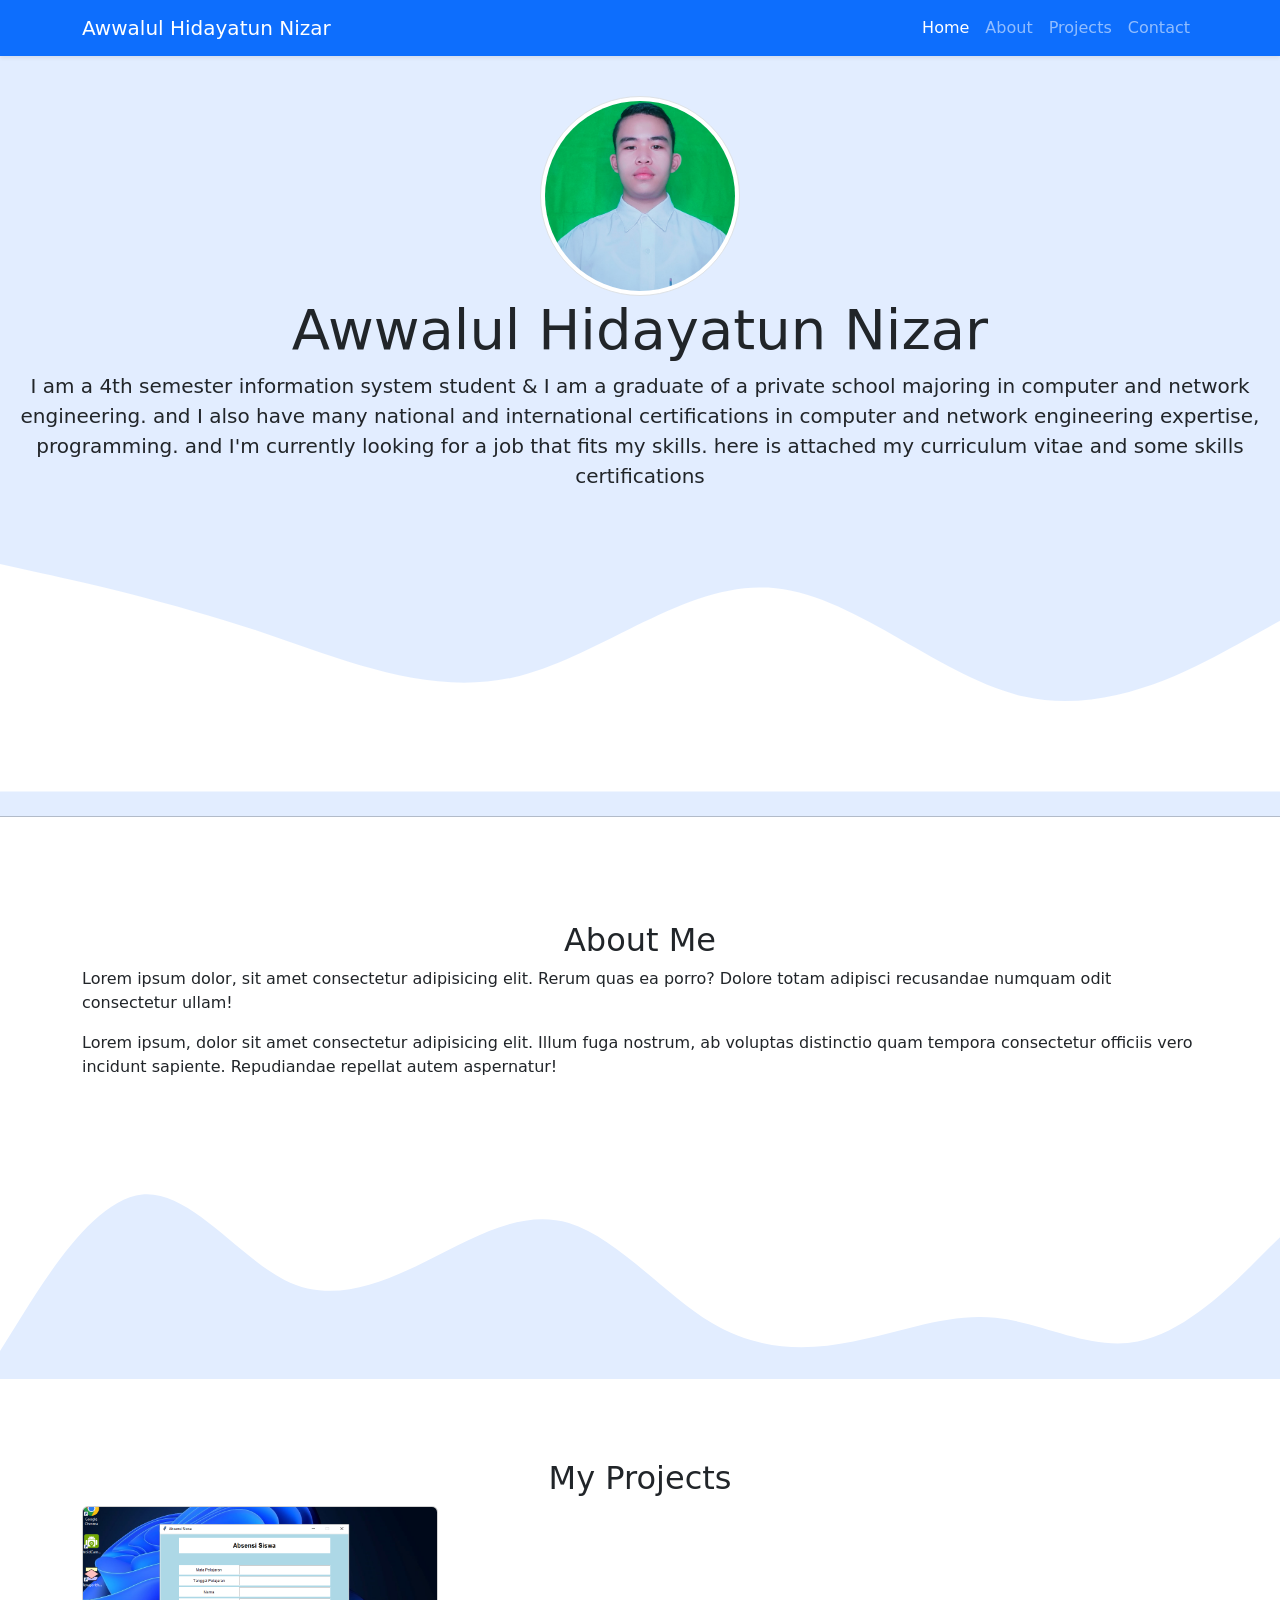
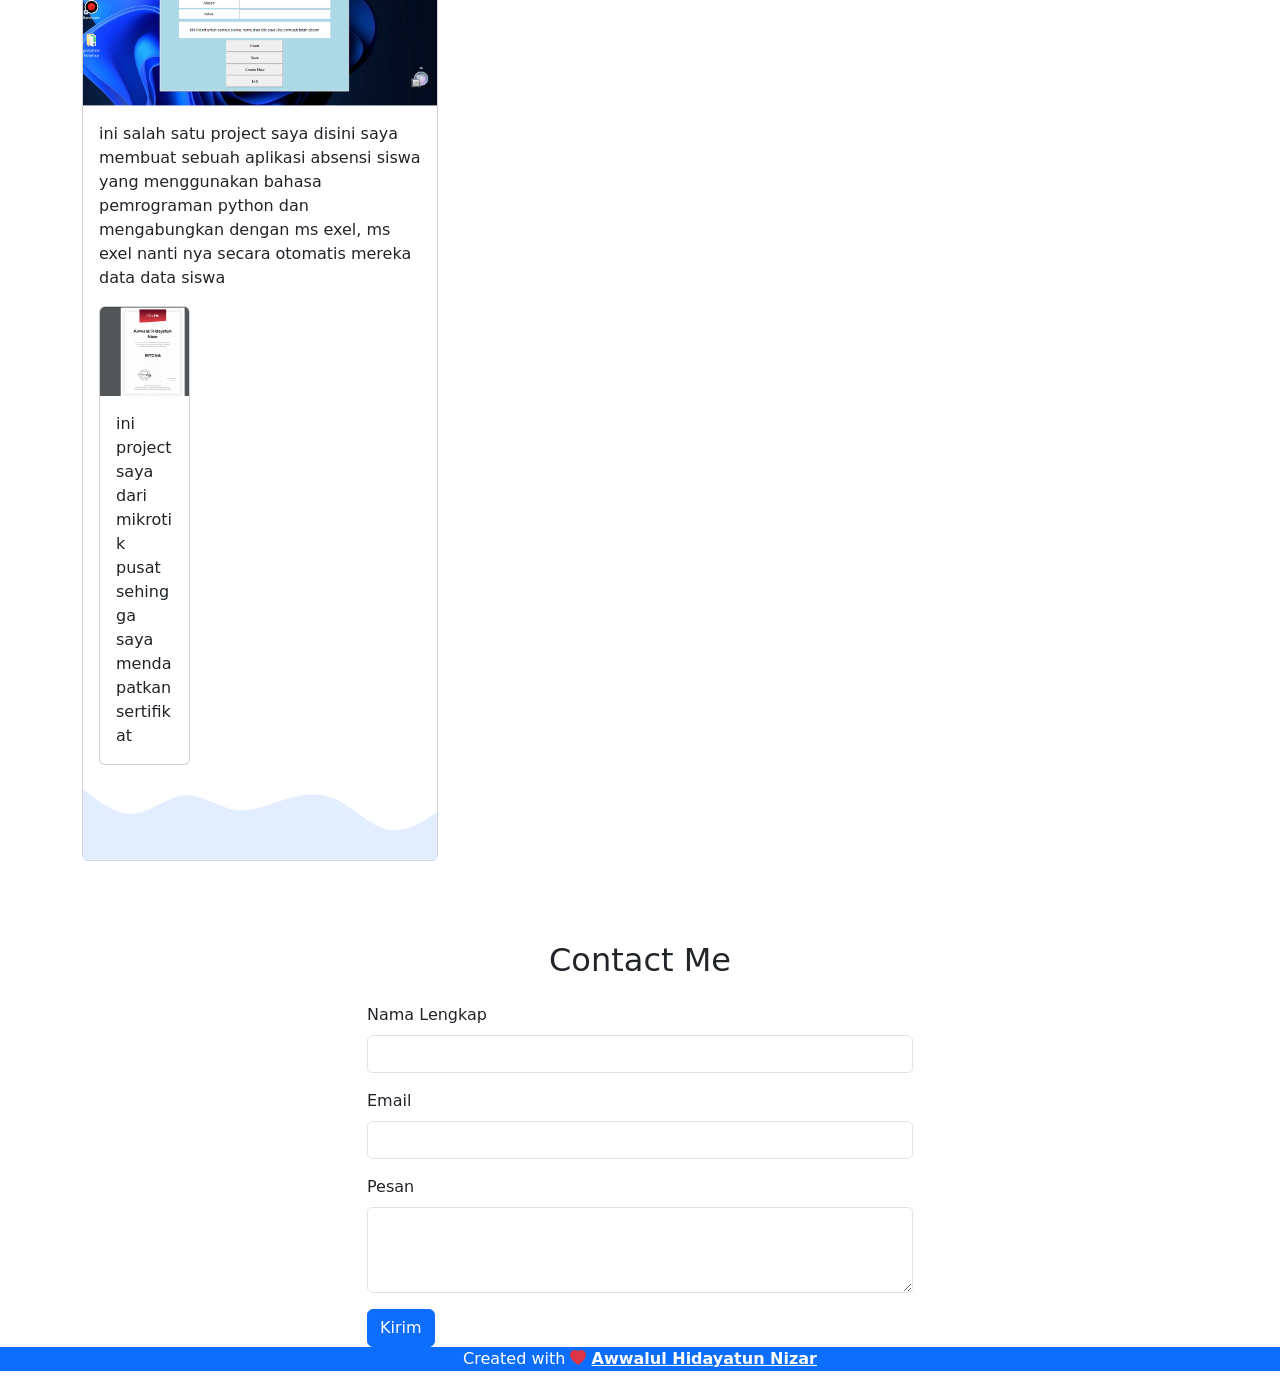
==== index.html @ e8d3842e "Initial commit" ====
<!DOCTYPE html>
<html lang="en">
  <head>
    <meta charset="utf-8" />
    <meta name="viewport" content="width=device-width, initial-scale=1" />
    <title>my portofolio |Awwalul Hidayatun Nizar</title>
    <link rel="stylesheet" href="https://cdn.jsdelivr.net/npm/bootstrap-icons@1.10.4/font/bootstrap-icons.css">

    <link rel="stylesheet" href="style.css" />
    <nav class="navbar navbar-expand-lg navbar-dark bg-primary shadow-sm fixed-top">
      <div class="container">
        <a class="navbar-brand" href="#">Awwalul Hidayatun Nizar</a>
        <button class="navbar-toggler" type="button" data-bs-toggle="collapse" data-bs-target="#navbarNav" aria-controls="navbarNav" aria-expanded="false" aria-label="Toggle navigation">
          <span class="navbar-toggler-icon"></span>
        </button>
        <div class="collapse navbar-collapse" id="navbarNav">
          <ul class="navbar-nav ms-auto">
            <li class="nav-item">
              <a class="nav-link active" aria-current="page" href="#home">Home</a>
            </li>
            <li class="nav-item">
              <a class="nav-link" href="#about">About</a>
            </li>
            <li class="nav-item">
              <a class="nav-link" href="#Projects">Projects</a>
            </li>
            <li class="nav-item">
              <a class="nav-link" href="#contact">Contact</a>
            </li>
          </ul>
        </div>
      </div>
    </nav>

    <section class="jumbotron text-center">
      <img src="img/nizar.jpg" alt="Awwalul Hidayatun Nizar" width="200" class="rounded-circle img-thumbnail" />
      <h1 class="display-4">Awwalul Hidayatun Nizar</h1>
      <p class="lead">
        I am a 4th semester information system student & I am a graduate of a private school majoring in computer and network engineering. and I also have many national and international certifications in computer and network engineering
        expertise, programming. and I'm currently looking for a job that fits my skills. here is attached my curriculum vitae and some skills certifications
      </p>
      <svg xmlns="http://www.w3.org/2000/svg" viewBox="0 0 1440 320">
        <path
          fill="#ffffff"
          fill-opacity="1"
          d="M0,64L48,74.7C96,85,192,107,288,138.7C384,171,480,213,576,192C672,171,768,85,864,90.7C960,96,1056,192,1152,213.3C1248,235,1344,181,1392,154.7L1440,128L1440,320L1392,320C1344,320,1248,320,1152,320C1056,320,960,320,864,320C768,320,672,320,576,320C480,320,384,320,288,320C192,320,96,320,48,320L0,320Z"
        ></path>
      </svg>
      <hr class="my-4" />
    </section>

    
    <section id="about">
      <div class="container">
        <div class="row text-center">
          <div class="col">
            <h2>About Me</h2>
          </div>
        </div>
        <div class="row justify-content-center"></div>
        <div class="col">
          <p>Lorem ipsum dolor, sit amet consectetur adipisicing elit. Rerum quas ea porro? Dolore totam adipisci recusandae numquam odit consectetur ullam!</p>
        </div>
        <div class="col">
          <p>Lorem ipsum, dolor sit amet consectetur adipisicing elit. Illum fuga nostrum, ab voluptas distinctio quam tempora consectetur officiis vero incidunt sapiente. Repudiandae repellat autem aspernatur!</p>
        </div>
      </div>
      <svg xmlns="http://www.w3.org/2000/svg" viewBox="0 0 1440 320">
        <path
          fill="#e2edff"
          fill-opacity="1"
          d="M0,288L26.7,245.3C53.3,203,107,117,160,112C213.3,107,267,181,320,208C373.3,235,427,213,480,186.7C533.3,160,587,128,640,144C693.3,160,747,224,800,256C853.3,288,907,288,960,277.3C1013.3,267,1067,245,1120,250.7C1173.3,256,1227,288,1280,277.3C1333.3,267,1387,213,1413,186.7L1440,160L1440,320L1413.3,320C1386.7,320,1333,320,1280,320C1226.7,320,1173,320,1120,320C1066.7,320,1013,320,960,320C906.7,320,853,320,800,320C746.7,320,693,320,640,320C586.7,320,533,320,480,320C426.7,320,373,320,320,320C266.7,320,213,320,160,320C106.7,320,53,320,27,320L0,320Z"
        ></path>
      </svg>
    </section>
    <!-- akhir about -->
    <section id="Projects">
      <div class="container">
        <div class="row text-center">
          <div class="col">
            <h2>My Projects</h2>
          </div>
        </div>
        <div class="row">
          <div class="col-md-4">
            <div class="card">
              <img src="img/projects/absensi.png" class="card-img-top" alt="Projects 1" />
              <div class="card-body">
                <p class="card-text">
                  ini salah satu project saya disini saya membuat sebuah aplikasi absensi siswa yang menggunakan bahasa pemrograman python dan mengabungkan dengan ms exel, ms exel nanti nya secara otomatis mereka data data siswa
                </p>
                <div class="row">
                  <div class="col-md-4">
                    <div class="card">
                      <img src="img/projects/mtcna.png" class="card-img-top" alt="Projects " />
                      <div class="card-body">
                        <p class="card-text">
                          ini project saya dari mikrotik pusat sehingga saya mendapatkan sertifikat
                        </p>
              </div>
            </div>
          </div>
        </div>
      </div>
      <svg xmlns="http://www.w3.org/2000/svg" viewBox="0 0 1440 320"><path fill="#e2edff" fill-opacity="1" d="M0,32L34.3,58.7C68.6,85,137,139,206,133.3C274.3,128,343,64,411,58.7C480,53,549,107,617,117.3C685.7,128,754,96,823,74.7C891.4,53,960,43,1029,74.7C1097.1,107,1166,181,1234,197.3C1302.9,213,1371,171,1406,149.3L1440,128L1440,320L1405.7,320C1371.4,320,1303,320,1234,320C1165.7,320,1097,320,1029,320C960,320,891,320,823,320C754.3,320,686,320,617,320C548.6,320,480,320,411,320C342.9,320,274,320,206,320C137.1,320,69,320,34,320L0,320Z"></path></svg>
    </section>
     
    <section id="contact">
      <div class="container">
        <div class="row text-center mb-3">
          <div class="col">
            <h2>Contact Me</h2>
          </div>
        </div>
        <div class="row justify-content-center">
          <div class="col-md-6">
            <form>
              <div class="mb-3">
                <label for="name" class="form-label">Nama Lengkap</label>
                <input type="text" class="form-control" id=name aria-describedby="name" />
              </div>
              <div class="mb-3">
                <label for="email" class="form-label">Email</label>
                <input type="email" class="form-control" id="email" aria-describedby="email"/>
              </div>
              <div class="mb-3">
                <label for="pesan" class="form-label">Pesan</label>
                <textarea class="form-control" id="pesan" rows="3"></textarea>
              </div>
              <button type="submit" class="btn btn-primary">Kirim</button>
            </form>
          </div>
        </div>
      </div>
    </section>
    <footer class="bg-primary text-white text-center">
      <p>Created with <i class="bi bi-heart-fill text-danger"></i> <a href="https://www.instagram.com/awwalul_hn/" class="text-white fw-bold">Awwalul Hidayatun Nizar</a></p>
    </footer>
    <link href="https://cdn.jsdelivr.net/npm/bootstrap@5.3.0-alpha3/dist/css/bootstrap.min.css" rel="stylesheet" integrity="sha384-KK94CHFLLe+nY2dmCWGMq91rCGa5gtU4mk92HdvYe+M/SXH301p5ILy+dN9+nJOZ" crossorigin="anonymous" />
  </head>
  <body id="home">
    <script src="https://cdn.jsdelivr.net/npm/bootstrap@5.3.0-alpha3/dist/js/bootstrap.bundle.min.js" integrity="sha384-ENjdO4Dr2bkBIFxQpeoTz1HIcje39Wm4jDKdf19U8gI4ddQ3GYNS7NTKfAdVQSZe" crossorigin="anonymous"></script>
  </body>
</html>
---- style.css ----
body {
  min-height: 2000px;
}
.jumbotron {
  padding-top: 6rem;
  background-color: #e2edff;
}

#projecs {
  background-color: #e2edff;
}

section {
  padding-top: 5rem;
}
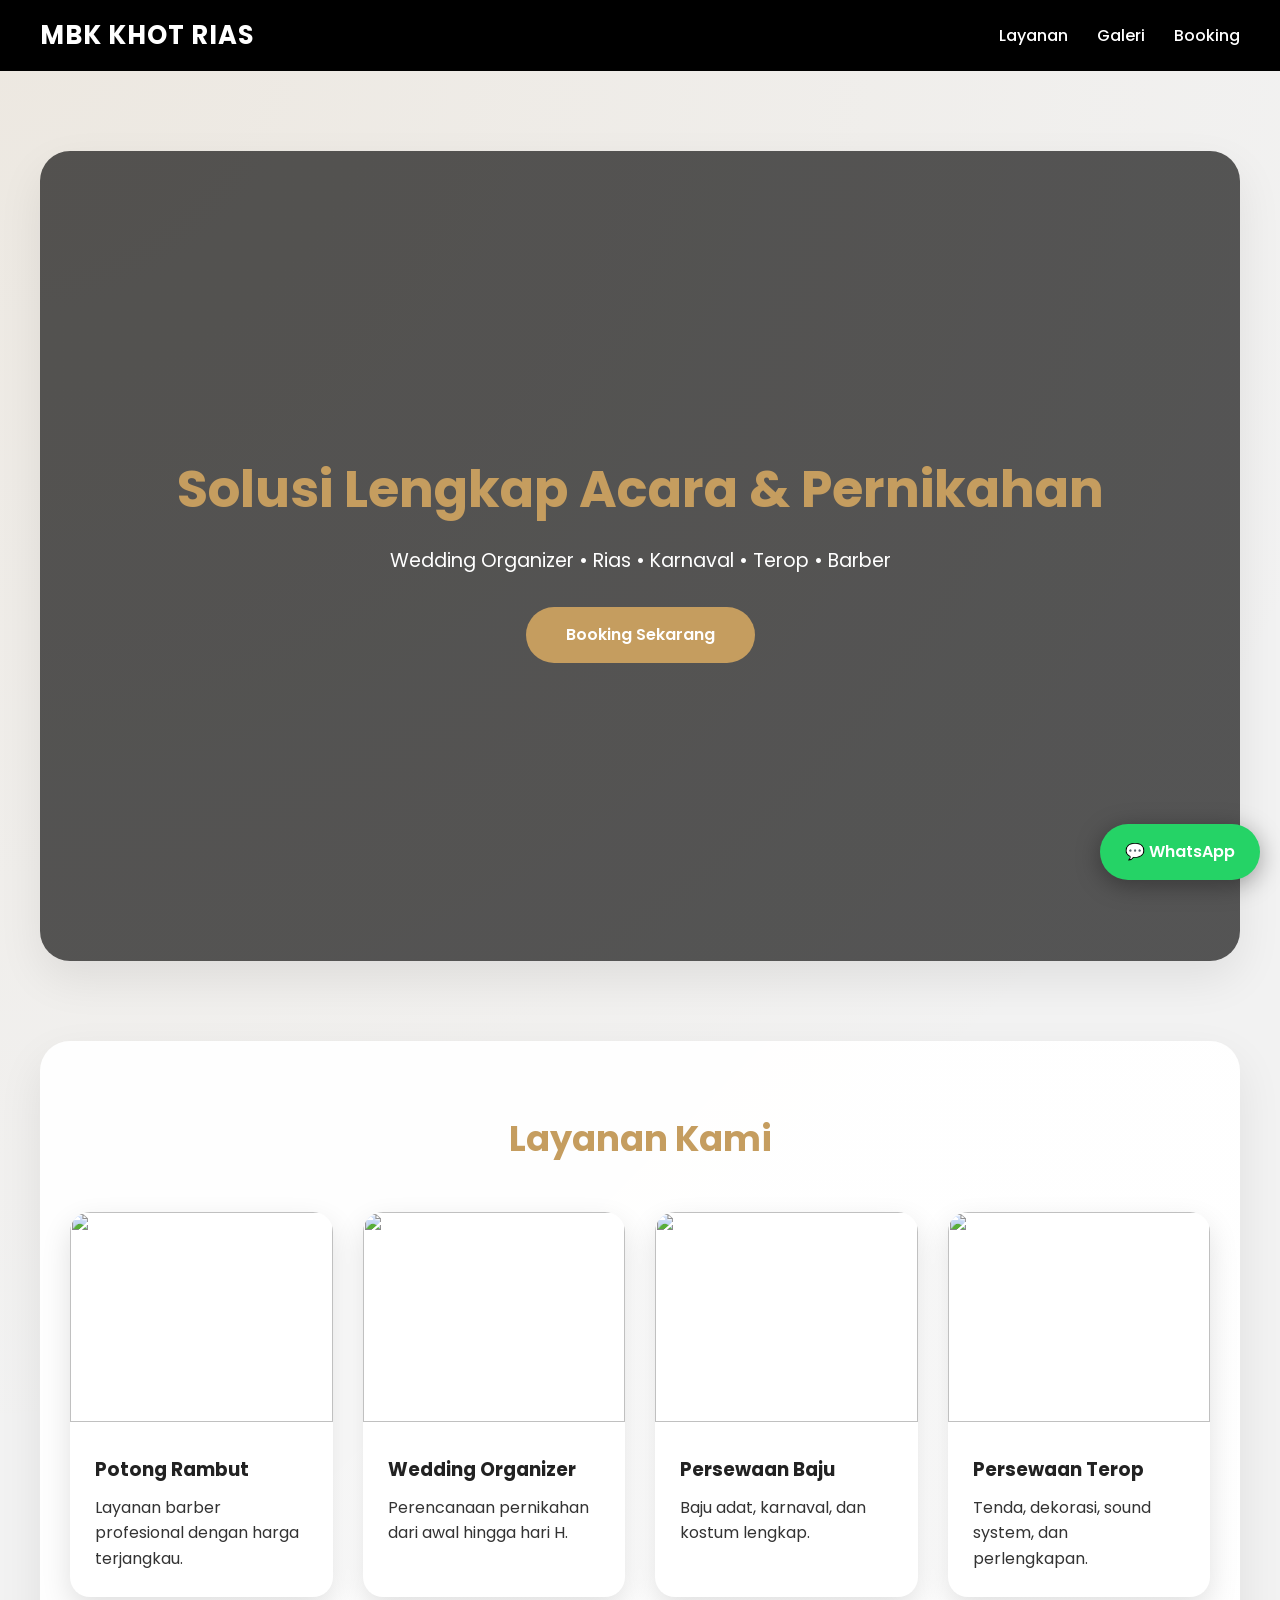
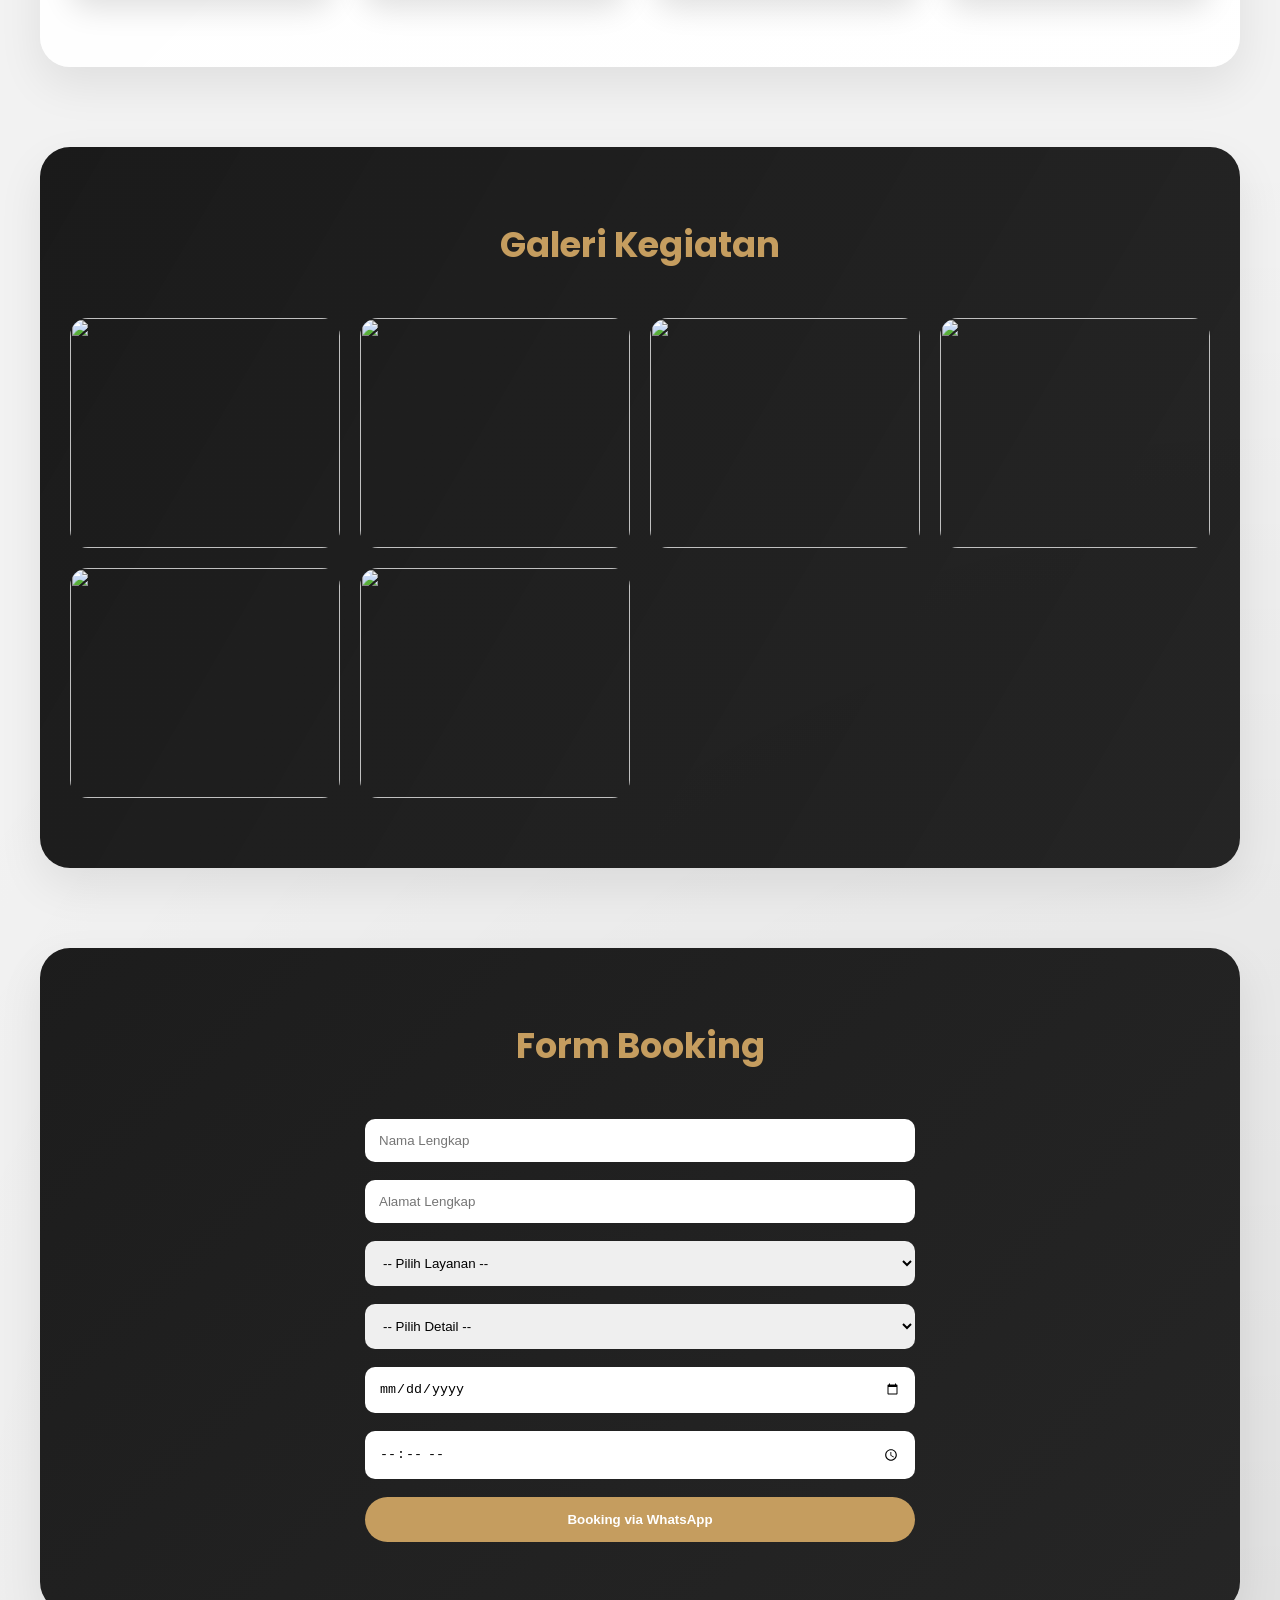
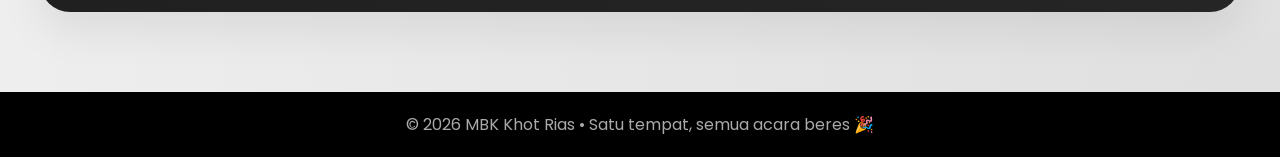
==== commit ad1c1383: "Update and rename ckk.html to index.html" ====
--- a/index.html
+++ b/index.html
@@ -1,144 +1,425 @@
 <!DOCTYPE html>
-<html lang="en">
-  <head>
-    <meta charset="utf-8" />
-    <meta name="viewport" content="width=device-width, initial-scale=1" />
-    <title>my portofolio |Awwalul Hidayatun Nizar</title>
-    <link rel="stylesheet" href="https://cdn.jsdelivr.net/npm/bootstrap-icons@1.10.4/font/bootstrap-icons.css">
-
-    <link rel="stylesheet" href="style.css" />
-    <nav class="navbar navbar-expand-lg navbar-dark bg-primary shadow-sm fixed-top">
-      <div class="container">
-        <a class="navbar-brand" href="#">Awwalul Hidayatun Nizar</a>
-        <button class="navbar-toggler" type="button" data-bs-toggle="collapse" data-bs-target="#navbarNav" aria-controls="navbarNav" aria-expanded="false" aria-label="Toggle navigation">
-          <span class="navbar-toggler-icon"></span>
-        </button>
-        <div class="collapse navbar-collapse" id="navbarNav">
-          <ul class="navbar-nav ms-auto">
-            <li class="nav-item">
-              <a class="nav-link active" aria-current="page" href="#home">Home</a>
-            </li>
-            <li class="nav-item">
-              <a class="nav-link" href="#about">About</a>
-            </li>
-            <li class="nav-item">
-              <a class="nav-link" href="#Projects">Projects</a>
-            </li>
-            <li class="nav-item">
-              <a class="nav-link" href="#contact">Contact</a>
-            </li>
-          </ul>
-        </div>
-      </div>
+<html lang="id">
+<head>
+<meta charset="UTF-8">
+<meta name="viewport" content="width=device-width, initial-scale=1.0">
+<title>MBK Khot Rias | Wedding Organizer & Event Solution</title>
+
+
+<link href="https://fonts.googleapis.com/css2?family=Poppins:wght@300;400;500;600;700&display=swap" rel="stylesheet">
+
+<style>
+
+:root{
+    --gold:#c59d5f;
+    --dark:#111;
+    --light:#f4f4f4;
+    --white:#fff;
+}
+
+*{
+    margin:0;
+    padding:0;
+    box-sizing:border-box;
+}
+
+body{
+    font-family:'Poppins',sans-serif;
+    background:
+      radial-gradient(circle at top left, rgba(197,157,95,0.12), transparent 40%),
+      radial-gradient(circle at bottom right, rgba(0,0,0,0.08), transparent 45%),
+      #f2f2f2;
+    color:#333;
+    line-height:1.6;
+}
+
+
+header{
+    position:sticky;
+    top:0;
+    z-index:999;
+    background:#000;
+    padding:15px 40px;
+    display:flex;
+    justify-content:space-between;
+    align-items:center;
+}
+
+header h1{
+    color:var(--white);
+    font-size:1.6rem;
+    letter-spacing:1px;
+}
+
+nav a{
+    color:#fff;
+    text-decoration:none;
+    margin-left:25px;
+    font-weight:500;
+}
+
+nav a:hover{
+    color:var(--gold);
+}
+
+
+.hero{
+    height:90vh;
+    background:
+      linear-gradient(rgba(0,0,0,.65),rgba(0,0,0,.65)),
+      url("https://source.unsplash.com/1600x900/?luxury,wedding,decoration");
+    background-size:cover;
+    background-position:center;
+    display:flex;
+    align-items:center;
+    justify-content:center;
+    text-align:center;
+    color:#fff;
+}
+
+.hero h2{
+    font-size:3.2rem;
+    margin-bottom:15px;
+}
+
+.hero p{
+    font-size:1.2rem;
+    margin-bottom:30px;
+}
+
+.hero a{
+    display:inline-block;
+    padding:15px 40px;
+    background:var(--gold);
+    color:#fff;
+    border-radius:40px;
+    text-decoration:none;
+    font-weight:600;
+    transition:.3s;
+}
+
+.hero a:hover{
+    background:#b08c52;
+}
+
+/* ===============================
+   SECTION GENERAL
+================================ */
+section{
+    max-width:1200px;
+    margin:80px auto;
+    padding:70px 30px;
+    background:
+      linear-gradient(135deg, rgba(255,255,255,0.95), rgba(255,255,255,0.98)),
+      url("https://www.transparenttextures.com/patterns/diamond-upholstery.png");
+    border-radius:30px;
+    box-shadow:0 18px 45px rgba(0,0,0,.08);
+}
+
+section h2{
+    text-align:center;
+    margin-bottom:45px;
+    color:var(--gold);
+    font-size:2.2rem;
+}
+
+/* ===============================
+   SERVICES
+================================ */
+.services{
+    display:grid;
+    grid-template-columns:repeat(auto-fit,minmax(260px,1fr));
+    gap:30px;
+}
+
+.service{
+    background:#fff;
+    border-radius:20px;
+    overflow:hidden;
+    box-shadow:0 12px 30px rgba(0,0,0,.12);
+    transition:.4s;
+}
+
+.service:hover{
+    transform:translateY(-8px);
+}
+
+.service img{
+    width:100%;
+    height:210px;
+    object-fit:cover;
+}
+
+.service .content{
+    padding:25px;
+}
+
+.service h3{
+    margin-bottom:10px;
+    color:#222;
+}
+
+/* ===============================
+   GALLERY
+================================ */
+#gallery{
+    background:
+      linear-gradient(120deg, rgba(15,15,15,0.95), rgba(15,15,15,0.9)),
+      url("https://source.unsplash.com/1600x900/?wedding,event");
+    background-size:cover;
+}
+
+#gallery h2{
+    color:var(--gold);
+}
+
+.gallery{
+    display:grid;
+    grid-template-columns:repeat(auto-fit,minmax(220px,1fr));
+    gap:20px;
+}
+
+.gallery img{
+    width:100%;
+    height:230px;
+    object-fit:cover;
+    border-radius:18px;
+    transition:.4s;
+}
+
+.gallery img:hover{
+    transform:scale(1.08);
+    box-shadow:0 12px 35px rgba(0,0,0,.6);
+}
+
+/* ===============================
+   BOOKING
+================================ */
+.booking{
+    background:
+      linear-gradient(135deg, rgba(17,17,17,0.95), rgba(17,17,17,0.9)),
+      url("https://source.unsplash.com/1200x800/?luxury,event");
+    background-size:cover;
+    color:#fff;
+}
+
+.booking form{
+    max-width:550px;
+    margin:auto;
+}
+
+.booking input,
+.booking select{
+    width:100%;
+    padding:14px;
+    margin-bottom:18px;
+    border:none;
+    border-radius:10px;
+}
+
+.booking button{
+    width:100%;
+    padding:15px;
+    background:var(--gold);
+    color:#fff;
+    border:none;
+    border-radius:40px;
+    font-weight:600;
+    cursor:pointer;
+}
+
+/* ===============================
+   FOOTER
+================================ */
+footer{
+    background:#000;
+    color:#aaa;
+    text-align:center;
+    padding:20px;
+}
+
+/* ===============================
+   WHATSAPP FLOAT
+================================ */
+.wa-float{
+    position:fixed;
+    right:20px;
+    bottom:20px;
+    background:#25d366;
+    color:#fff;
+    padding:15px 25px;
+    border-radius:50px;
+    text-decoration:none;
+    font-weight:600;
+    box-shadow:0 5px 25px rgba(0,0,0,.35);
+}
+</style>
+</head>
+
+<body>
+
+<header>
+    <h1>MBK KHOT RIAS</h1>
+    <nav>
+        <a href="#services">Layanan</a>
+        <a href="#gallery">Galeri</a>
+        <a href="#booking">Booking</a>
     </nav>
-
-    <section class="jumbotron text-center">
-      <img src="img/nizar.jpg" alt="Awwalul Hidayatun Nizar" width="200" class="rounded-circle img-thumbnail" />
-      <h1 class="display-4">Awwalul Hidayatun Nizar</h1>
-      <p class="lead">
-        I am a 4th semester information system student & I am a graduate of a private school majoring in computer and network engineering. and I also have many national and international certifications in computer and network engineering
-        expertise, programming. and I'm currently looking for a job that fits my skills. here is attached my curriculum vitae and some skills certifications
-      </p>
-      <svg xmlns="http://www.w3.org/2000/svg" viewBox="0 0 1440 320">
-        <path
-          fill="#ffffff"
-          fill-opacity="1"
-          d="M0,64L48,74.7C96,85,192,107,288,138.7C384,171,480,213,576,192C672,171,768,85,864,90.7C960,96,1056,192,1152,213.3C1248,235,1344,181,1392,154.7L1440,128L1440,320L1392,320C1344,320,1248,320,1152,320C1056,320,960,320,864,320C768,320,672,320,576,320C480,320,384,320,288,320C192,320,96,320,48,320L0,320Z"
-        ></path>
-      </svg>
-      <hr class="my-4" />
-    </section>
-
-    
-    <section id="about">
-      <div class="container">
-        <div class="row text-center">
-          <div class="col">
-            <h2>About Me</h2>
-          </div>
-        </div>
-        <div class="row justify-content-center"></div>
-        <div class="col">
-          <p>Lorem ipsum dolor, sit amet consectetur adipisicing elit. Rerum quas ea porro? Dolore totam adipisci recusandae numquam odit consectetur ullam!</p>
-        </div>
-        <div class="col">
-          <p>Lorem ipsum, dolor sit amet consectetur adipisicing elit. Illum fuga nostrum, ab voluptas distinctio quam tempora consectetur officiis vero incidunt sapiente. Repudiandae repellat autem aspernatur!</p>
-        </div>
-      </div>
-      <svg xmlns="http://www.w3.org/2000/svg" viewBox="0 0 1440 320">
-        <path
-          fill="#e2edff"
-          fill-opacity="1"
-          d="M0,288L26.7,245.3C53.3,203,107,117,160,112C213.3,107,267,181,320,208C373.3,235,427,213,480,186.7C533.3,160,587,128,640,144C693.3,160,747,224,800,256C853.3,288,907,288,960,277.3C1013.3,267,1067,245,1120,250.7C1173.3,256,1227,288,1280,277.3C1333.3,267,1387,213,1413,186.7L1440,160L1440,320L1413.3,320C1386.7,320,1333,320,1280,320C1226.7,320,1173,320,1120,320C1066.7,320,1013,320,960,320C906.7,320,853,320,800,320C746.7,320,693,320,640,320C586.7,320,533,320,480,320C426.7,320,373,320,320,320C266.7,320,213,320,160,320C106.7,320,53,320,27,320L0,320Z"
-        ></path>
-      </svg>
-    </section>
-    <!-- akhir about -->
-    <section id="Projects">
-      <div class="container">
-        <div class="row text-center">
-          <div class="col">
-            <h2>My Projects</h2>
-          </div>
-        </div>
-        <div class="row">
-          <div class="col-md-4">
-            <div class="card">
-              <img src="img/projects/absensi.png" class="card-img-top" alt="Projects 1" />
-              <div class="card-body">
-                <p class="card-text">
-                  ini salah satu project saya disini saya membuat sebuah aplikasi absensi siswa yang menggunakan bahasa pemrograman python dan mengabungkan dengan ms exel, ms exel nanti nya secara otomatis mereka data data siswa
-                </p>
-                <div class="row">
-                  <div class="col-md-4">
-                    <div class="card">
-                      <img src="img/projects/mtcna.png" class="card-img-top" alt="Projects " />
-                      <div class="card-body">
-                        <p class="card-text">
-                          ini project saya dari mikrotik pusat sehingga saya mendapatkan sertifikat
-                        </p>
-              </div>
-            </div>
-          </div>
-        </div>
-      </div>
-      <svg xmlns="http://www.w3.org/2000/svg" viewBox="0 0 1440 320"><path fill="#e2edff" fill-opacity="1" d="M0,32L34.3,58.7C68.6,85,137,139,206,133.3C274.3,128,343,64,411,58.7C480,53,549,107,617,117.3C685.7,128,754,96,823,74.7C891.4,53,960,43,1029,74.7C1097.1,107,1166,181,1234,197.3C1302.9,213,1371,171,1406,149.3L1440,128L1440,320L1405.7,320C1371.4,320,1303,320,1234,320C1165.7,320,1097,320,1029,320C960,320,891,320,823,320C754.3,320,686,320,617,320C548.6,320,480,320,411,320C342.9,320,274,320,206,320C137.1,320,69,320,34,320L0,320Z"></path></svg>
-    </section>
-     
-    <section id="contact">
-      <div class="container">
-        <div class="row text-center mb-3">
-          <div class="col">
-            <h2>Contact Me</h2>
-          </div>
-        </div>
-        <div class="row justify-content-center">
-          <div class="col-md-6">
-            <form>
-              <div class="mb-3">
-                <label for="name" class="form-label">Nama Lengkap</label>
-                <input type="text" class="form-control" id=name aria-describedby="name" />
-              </div>
-              <div class="mb-3">
-                <label for="email" class="form-label">Email</label>
-                <input type="email" class="form-control" id="email" aria-describedby="email"/>
-              </div>
-              <div class="mb-3">
-                <label for="pesan" class="form-label">Pesan</label>
-                <textarea class="form-control" id="pesan" rows="3"></textarea>
-              </div>
-              <button type="submit" class="btn btn-primary">Kirim</button>
-            </form>
-          </div>
-        </div>
-      </div>
-    </section>
-    <footer class="bg-primary text-white text-center">
-      <p>Created with <i class="bi bi-heart-fill text-danger"></i> <a href="https://www.instagram.com/awwalul_hn/" class="text-white fw-bold">Awwalul Hidayatun Nizar</a></p>
-    </footer>
-    <link href="https://cdn.jsdelivr.net/npm/bootstrap@5.3.0-alpha3/dist/css/bootstrap.min.css" rel="stylesheet" integrity="sha384-KK94CHFLLe+nY2dmCWGMq91rCGa5gtU4mk92HdvYe+M/SXH301p5ILy+dN9+nJOZ" crossorigin="anonymous" />
-  </head>
-  <body id="home">
-    <script src="https://cdn.jsdelivr.net/npm/bootstrap@5.3.0-alpha3/dist/js/bootstrap.bundle.min.js" integrity="sha384-ENjdO4Dr2bkBIFxQpeoTz1HIcje39Wm4jDKdf19U8gI4ddQ3GYNS7NTKfAdVQSZe" crossorigin="anonymous"></script>
-  </body>
+</header>
+
+<section class="hero">
+    <div>
+        <h2>Solusi Lengkap Acara & Pernikahan</h2>
+        <p>Wedding Organizer • Rias • Karnaval • Terop • Barber</p>
+        <a href="#booking">Booking Sekarang</a>
+    </div>
+</section>
+
+<section id="services">
+<h2>Layanan Kami</h2>
+<div class="services">
+
+<div class="service">
+<img src="https://source.unsplash.com/400x300/?barber,haircut">
+<div class="content">
+<h3>Potong Rambut</h3>
+<p>Layanan barber profesional dengan harga terjangkau.</p>
+</div>
+</div>
+
+<div class="service">
+<img src="https://source.unsplash.com/400x300/?wedding,organizer">
+<div class="content">
+<h3>Wedding Organizer</h3>
+<p>Perencanaan pernikahan dari awal hingga hari H.</p>
+</div>
+</div>
+
+<div class="service">
+<img src="https://source.unsplash.com/400x300/?traditional,costume">
+<div class="content">
+<h3>Persewaan Baju</h3>
+<p>Baju adat, karnaval, dan kostum lengkap.</p>
+</div>
+</div>
+
+<div class="service">
+<img src="https://source.unsplash.com/400x300/?event,tent">
+<div class="content">
+<h3>Persewaan Terop</h3>
+<p>Tenda, dekorasi, sound system, dan perlengkapan.</p>
+</div>
+</div>
+
+</div>
+</section>
+
+<section id="gallery">
+<h2>Galeri Kegiatan</h2>
+<div class="gallery">
+<img src="https://source.unsplash.com/400x400/?wedding">
+<img src="https://source.unsplash.com/400x400/?bridal,makeup">
+<img src="https://source.unsplash.com/400x400/?event,decoration">
+<img src="https://source.unsplash.com/400x400/?barbershop">
+<img src="https://source.unsplash.com/400x400/?traditional,costume">
+<img src="https://source.unsplash.com/400x400/?wedding,stage">
+</div>
+</section>
+
+<section id="booking" class="booking">
+<h2>Form Booking</h2>
+<form onsubmit="sendBooking(event)">
+<input type="text" id="nama" placeholder="Nama Lengkap" required>
+<input type="text" id="alamat" placeholder="Alamat Lengkap" required>
+
+<select id="layanan" onchange="updateDetail()" required>
+<option value="">-- Pilih Layanan --</option>
+<option value="Potong Rambut">Potong Rambut</option>
+<option value="Wedding Organizer">Wedding Organizer</option>
+<option value="Persewaan Baju">Persewaan Baju</option>
+<option value="Persewaan Terop">Persewaan Terop</option>
+</select>
+
+<select id="detail" required>
+<option value="">-- Pilih Detail --</option>
+</select>
+
+<input type="date" id="tanggal" required>
+<input type="time" id="jam" required>
+
+<button>Booking via WhatsApp</button>
+</form>
+</section>
+
+<footer>
+© 2026 MBK Khot Rias • Satu tempat, semua acara beres 🎉
+</footer>
+
+<a href="https://wa.me/6282336556567" target="_blank" class="wa-float">💬 WhatsApp</a>
+
+<script>
+// ===============================
+// DATA & SIMULASI BACKEND
+// ===============================
+let bookings = JSON.parse(localStorage.getItem("bookings")) || [];
+
+// ===============================
+// UPDATE DETAIL BERDASARKAN LAYANAN
+// ===============================
+function updateDetail(){
+    const layanan = document.getElementById("layanan").value;
+    const detail = document.getElementById("detail");
+    let options = [];
+
+    if(layanan === "Potong Rambut"){
+        options = ["Dewasa","Anak","Cuci + Potong","Styling"];
+    }else if(layanan === "Wedding Organizer"){
+        options = ["Silver","Gold","Platinum","Akad","Resepsi"];
+    }else if(layanan === "Persewaan Baju"){
+        options = ["Adat Jawa","Adat Bali","Karnaval","Couple"];
+    }else if(layanan === "Persewaan Terop"){
+        options = ["Terop 4x6","Terop 6x8","Dekorasi","Sound System"];
+    }
+
+    detail.innerHTML = '<option value="">-- Pilih Detail --</option>';
+    options.forEach(item=>{
+        let opt = document.createElement("option");
+        opt.value = item;
+        opt.textContent = item;
+        detail.appendChild(opt);
+    });
+}
+
+// ===============================
+// KIRIM BOOKING
+// ===============================
+function sendBooking(e){
+    e.preventDefault();
+
+    const data = {
+        nama: nama.value,
+        alamat: alamat.value,
+        layanan: layanan.value,
+        detail: detail.value,
+        tanggal: tanggal.value,
+        jam: jam.value
+    };
+
+    bookings.push(data);
+    localStorage.setItem("bookings", JSON.stringify(bookings));
+
+    const pesan =
+`Halo MBK Khot Rias,
+Nama: ${data.nama}
+Alamat: ${data.alamat}
+Layanan: ${data.layanan}
+Detail: ${data.detail}
+Tanggal: ${data.tanggal}
+Jam: ${data.jam}`;
+
+    window.open("https://wa.me/6282336556567?text="+encodeURIComponent(pesan),"_blank");
+}
+</script>
+
+</body>
 </html>
